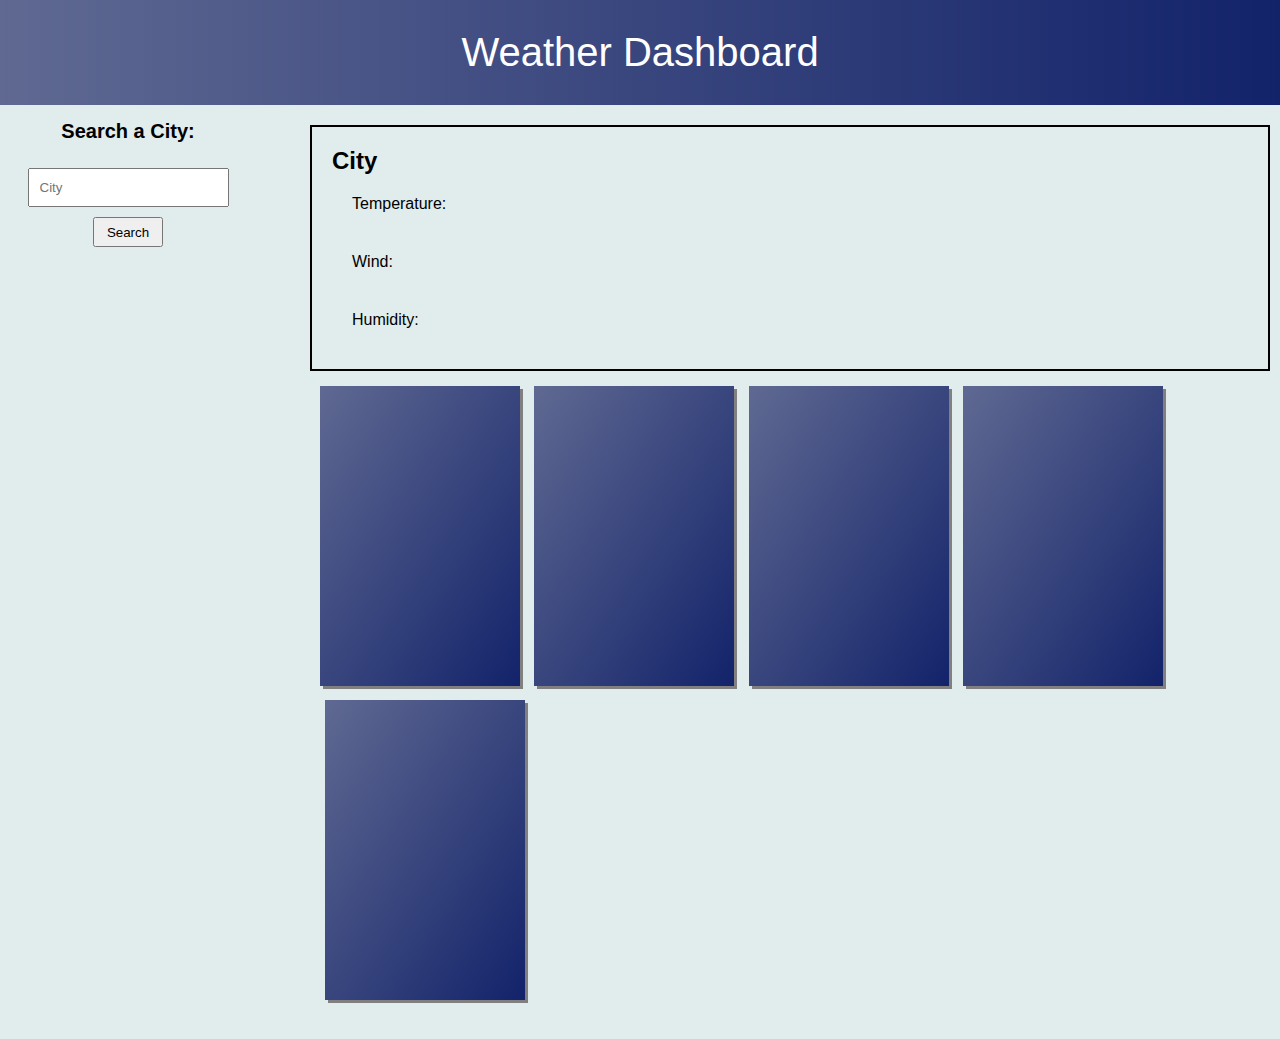
==== assets/index.html @ cf1f4bc3 "changes to html and css" ====
<!DOCTYPE html>
<html lang="en">
<head>
    <meta charset="UTF-8">
    <meta name="viewport" content="width=device-width, initial-scale=1.0">
    <link rel="stylesheet" href="./style.css">
    <title>Weather App</title>
</head>
<body>
    <header>Weather Dashboard</header>
    <aside>
        <div id="left-container">
            <h2 id="search">Search a City:</h2>
             <input placeholder="City"/>
             <button>Search</button>
       </div>
       <div id="history"></div>
    </aside>
    <article>
        <div id="today">
            <h2>City<span id="date"></span></h2>
            <ul>
                <li>Temperature:<span id="temperature"></span></li>
                <li>Wind:<span id="wind"></span></li>
                <li>Humidity:<span id="humidity"></span></li>
            </ul>
        </div>
        <div id="five-day">
            <p id="forecast-1"></p>
            <p id="forecast-2"></p>
            <p id="forecast-3"></p>
            <p id="forecast-4"></p>
            <p id="forecast-5"></p>
        </div>
    </article>
</body>
</html>
---- assets/style.css ----
* {
    box-sizing: border-box;
    padding: 0;
    margin: 0;
    font-family: 'Trebuchet MS', 'Lucida Sans Unicode', 'Lucida Grande', 'Lucida Sans', Arial, sans-serif;
}

body {
    background-color: #e1eced;
}

header {
    padding: 30px;
    font-size: 40px;
    text-align: center;
    background-image:linear-gradient(to left, #13236a, #5f6992) ;
    color: #ffffff;
}

header h1 {
    display: inline-block;
}

aside{
    display:block;
    width: 20%;
    clear: both;
    float: left;
    width: 20%;
    height: 100%;
}

#left-container{
    text-align: center;
    width: 100%;
    height: 100%;
}

button{
    width: 70px;
    height:30px;
}
#search{
    padding: 15px;
    font-size: 20px;
}
article{
    width: 75%;
    margin: 20px 20px;
    margin-right:10px;
    float: right;
}

#today{
    border: 2px solid black;
    padding: 20px;
}

input{
    padding: 10px;
    margin: 10px;
}

#forecast-2,
#forecast-3,
#forecast-4 {
    display: inline-block;
    margin: 5px;
    background-image: linear-gradient(to bottom right,#5f6992, #13236a);
    width: 200px;
    height: 300px;
    box-shadow: 3px 3px gray;
}

#forecast-1{
    display: inline-block;
    margin-top: 5px;
    margin-bottom:5px;
    margin-right:5px;
    background-image: linear-gradient(to bottom right,#5f6992, #13236a);
    width: 200px;
    height: 300px;
    box-shadow: 3px 3px gray;
}

#forecast-5{
    display: inline-block;
    margin-top: 5px;
    margin-bottom:5px;
    margin-left:5px;
    background-image: linear-gradient(to bottom right,#5f6992, #13236a);
    width: 200px;
    height: 300px;
    box-shadow: 3px 3px gray;
}


 li{
    list-style-type: none;
    padding: 20px;
}

#five-day{
    margin: 10px;
  
}
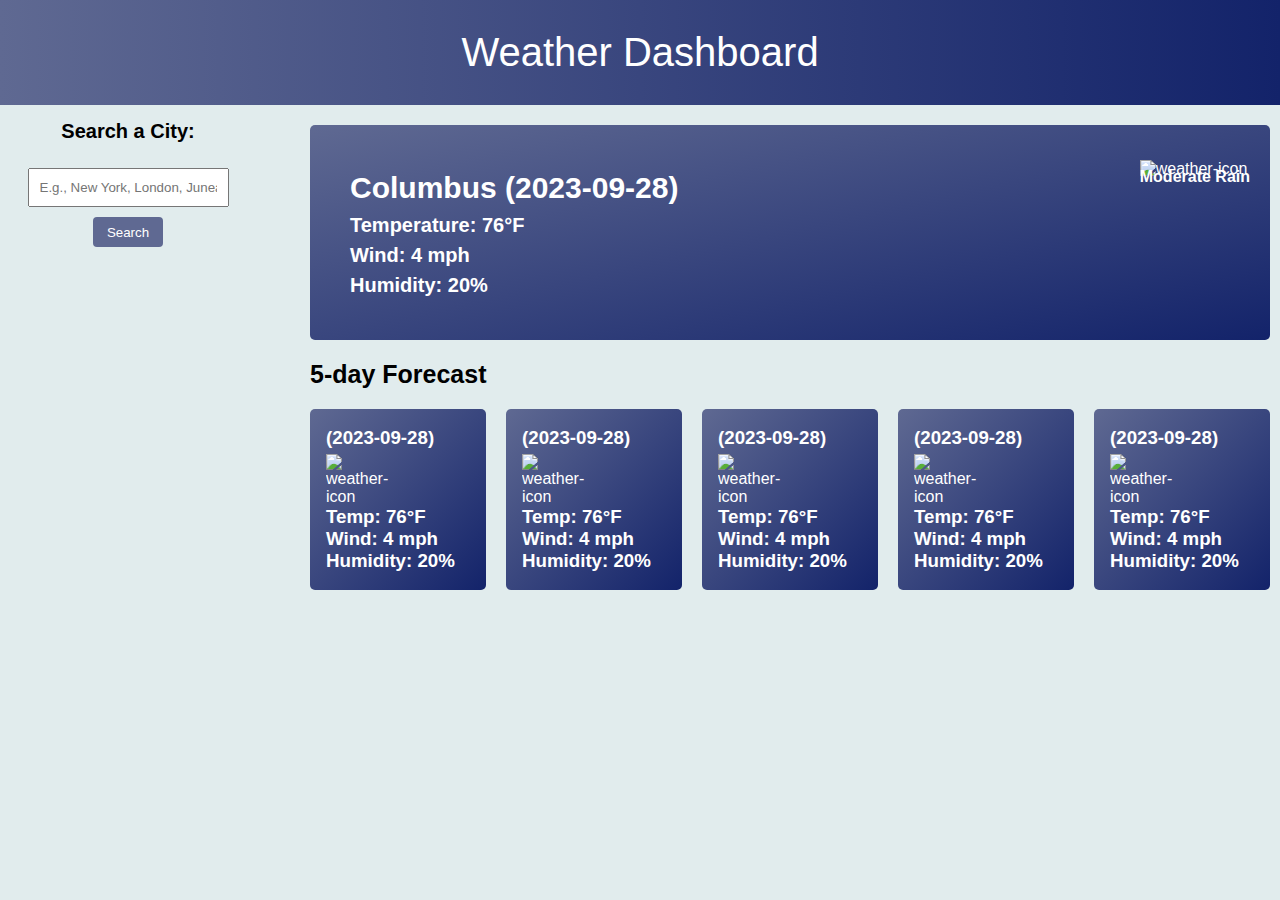
==== commit 8751ec79: "made changes to html, css, and JS" ====
--- a/assets/index.html
+++ b/assets/index.html
@@ -11,27 +11,64 @@
     <aside>
         <div id="left-container">
             <h2 id="search">Search a City:</h2>
-             <input placeholder="City"/>
-             <button>Search</button>
+             <input id="city-input" placeholder="E.g., New York, London, Juneau"/>
+             <button id="button">Search</button>
        </div>
        <div id="history"></div>
     </aside>
-    <article>
+    <article id="weather-data">
         <div id="today">
-            <h2>City<span id="date"></span></h2>
-            <ul>
-                <li>Temperature:<span id="temperature"></span></li>
-                <li>Wind:<span id="wind"></span></li>
-                <li>Humidity:<span id="humidity"></span></li>
-            </ul>
-        </div>
+            <div id=weather-details>
+                <h2>Columbus (2023-09-28)</h2>
+                <h4>Temperature: 76°F</h4>
+                <h4>Wind: 4 mph</h4>
+                <h4>Humidity: 20%</h4>
+            </div>
+                <div id="icon"><img src=https://openweathermap.org/img/wn/10d@4x.png alt= "weather-icon">
+                    <h4>Moderate Rain</h4>
+                </div>
+            </div>
         <div id="five-day">
-            <p id="forecast-1"></p>
-            <p id="forecast-2"></p>
-            <p id="forecast-3"></p>
-            <p id="forecast-4"></p>
-            <p id="forecast-5"></p>
-        </div>
+            <h2>5-day Forecast</h2>
+                <ul class="weather-cards">
+                    <li class="card">
+                        <h3>(2023-09-28)</h2>
+                        <img src=https://openweathermap.org/img/wn/10d@2x.png alt= "weather-icon">
+                        <h3>Temp: 76°F</h3>
+                        <h3>Wind: 4 mph</h3>
+                        <h3>Humidity: 20%</h3>
+                     </li>
+                     <li class="card">
+                        <h3>(2023-09-28)</h2>
+                        <img src=https://openweathermap.org/img/wn/10d@2x.png alt= "weather-icon">
+                        <h3>Temp: 76°F</h3>
+                        <h3>Wind: 4 mph</h3>
+                        <h3>Humidity: 20%</h3>
+                     </li>
+                     <li class="card">
+                        <h3>(2023-09-28)</h2>
+                        <img src=https://openweathermap.org/img/wn/10d@2x.png alt= "weather-icon">
+                        <h3>Temp: 76°F</h3>
+                        <h3>Wind: 4 mph</h3>
+                        <h3>Humidity: 20%</h3>
+                     </li>
+                     <li class="card">
+                        <h3>(2023-09-28)</h2>
+                        <img src=https://openweathermap.org/img/wn/10d@2x.png alt= "weather-icon">
+                        <h3>Temp: 76°F</h3>
+                        <h3>Wind: 4 mph</h3>
+                        <h3>Humidity: 20%</h3>
+                     </li>
+                     <li class="card">
+                        <h3>(2023-09-28)</h2>
+                        <img src=https://openweathermap.org/img/wn/10d@2x.png alt= "weather-icon">
+                        <h3>Temp: 76°F</h3>
+                        <h3>Wind: 4 mph</h3>
+                        <h3>Humidity: 20%</h3>
+                     </li>
+                </ul>
+        </div> 
     </article>
+    <script src="script.js"></script>
 </body>
 </html>--- a/assets/style.css
+++ b/assets/style.css
@@ -13,7 +13,7 @@
     padding: 30px;
     font-size: 40px;
     text-align: center;
-    background-image:linear-gradient(to left, #13236a, #5f6992) ;
+    background-image: linear-gradient(to left, #13236a, #5f6992);
     color: #ffffff;
 }
 
@@ -21,8 +21,8 @@
     display: inline-block;
 }
 
-aside{
-    display:block;
+aside {
+    display: block;
     width: 20%;
     clear: both;
     float: left;
@@ -30,77 +30,88 @@
     height: 100%;
 }
 
-#left-container{
+#left-container {
     text-align: center;
     width: 100%;
     height: 100%;
 }
 
-button{
-    width: 70px;
-    height:30px;
-}
-#search{
-    padding: 15px;
-    font-size: 20px;
-}
-article{
-    width: 75%;
-    margin: 20px 20px;
-    margin-right:10px;
-    float: right;
-}
-
-#today{
-    border: 2px solid black;
-    padding: 20px;
-}
-
-input{
+input {
     padding: 10px;
     margin: 10px;
 }
 
-#forecast-2,
-#forecast-3,
-#forecast-4 {
-    display: inline-block;
-    margin: 5px;
-    background-image: linear-gradient(to bottom right,#5f6992, #13236a);
-    width: 200px;
-    height: 300px;
-    box-shadow: 3px 3px gray;
+button {
+    width: 70px;
+    height: 30px;
+    cursor: pointer;
+    outline: none;
+    border: none;
+    color: #fff;
+    border-radius: 4px;
+    background-color: #5f6992;
 }
 
-#forecast-1{
-    display: inline-block;
-    margin-top: 5px;
-    margin-bottom:5px;
-    margin-right:5px;
-    background-image: linear-gradient(to bottom right,#5f6992, #13236a);
-    width: 200px;
-    height: 300px;
-    box-shadow: 3px 3px gray;
+#search {
+    padding: 15px;
+    font-size: 20px;
 }
 
-#forecast-5{
-    display: inline-block;
-    margin-top: 5px;
-    margin-bottom:5px;
-    margin-left:5px;
-    background-image: linear-gradient(to bottom right,#5f6992, #13236a);
-    width: 200px;
-    height: 300px;
-    box-shadow: 3px 3px gray;
+article {
+    width: 75%;
+    margin: 20px 20px;
+    margin-right: 10px;
+    float: right;
+}
+
+#weather-details {
+    padding: 20px;
+    font-size: 20px;
+    line-height: 1.5;
+    color: #fff;
+}
+
+#today {
+    display: flex;
+    justify-content: space-between;
+    border-radius: 5px;
+    background-image: linear-gradient(to bottom right, #5f6992, #13236a);
+    color: #fff;
+    padding: 20px;
+}
+
+#today #icon img{
+    max-width: 120px;
+    margin-top: 15px;
+}
+
+#today #icon h4{
+    margin-top: -10px;
+    text-transform: capitalize;
+}
+
+#five-day h2{
+    font-size: 25px;
+    margin: 20px 0;
+}
+
+.weather-cards{
+    display: flex;
+    gap: 20px;
+}
+
+.weather-cards .card{
+    list-style: none;
+    color: #fff;
+    padding: 18px 16px;
+    border-radius: 5px;
+    background-image: linear-gradient(to bottom right, #5f6992, #13236a);
+    width: calc(100%/5);
+}
+
+.card img{
+    max-width: 70px;
+    margin: 5px 0 -12px 0;
 }
 
 
- li{
-    list-style-type: none;
-    padding: 20px;
-}
-
-#five-day{
-    margin: 10px;
-  
-}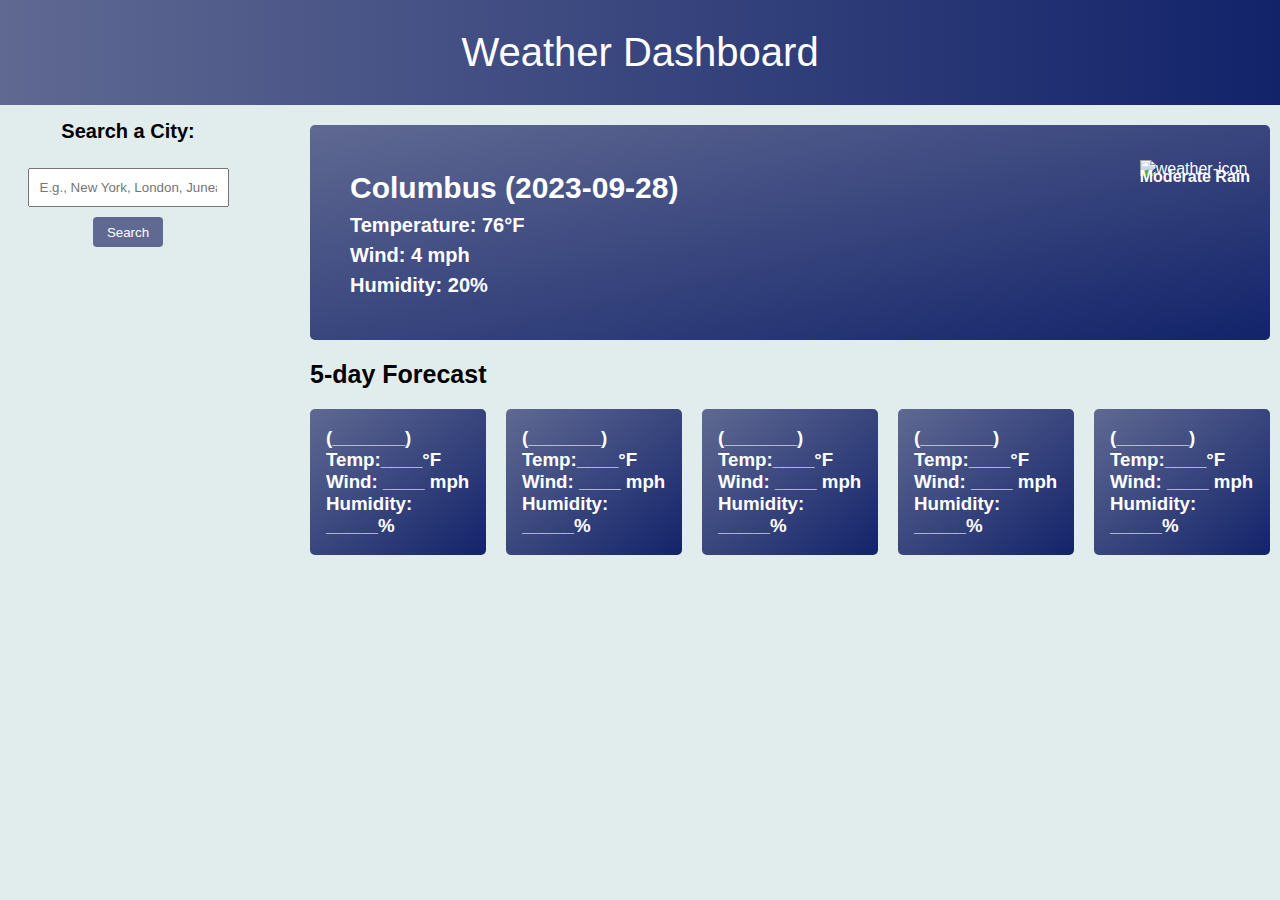
==== commit f02a0d21: "changes to html and JS" ====
--- a/assets/index.html
+++ b/assets/index.html
@@ -20,7 +20,7 @@
         <div id="today">
             <div id=weather-details>
                 <h2>Columbus (2023-09-28)</h2>
-                <h4>Temperature: 76°F</h4>
+                <h4 class="temperature">Temperature: 76°F</h4>
                 <h4>Wind: 4 mph</h4>
                 <h4>Humidity: 20%</h4>
             </div>
@@ -32,39 +32,34 @@
             <h2>5-day Forecast</h2>
                 <ul class="weather-cards">
                     <li class="card">
-                        <h3>(2023-09-28)</h2>
-                        <img src=https://openweathermap.org/img/wn/10d@2x.png alt= "weather-icon">
-                        <h3>Temp: 76°F</h3>
-                        <h3>Wind: 4 mph</h3>
-                        <h3>Humidity: 20%</h3>
+                        <h3>(_______)</h3>
+                        <h3>Temp:____°F</h3>
+                        <h3>Wind: ____ mph</h3>
+                        <h3>Humidity: _____%</h3>
                      </li>
                      <li class="card">
-                        <h3>(2023-09-28)</h2>
-                        <img src=https://openweathermap.org/img/wn/10d@2x.png alt= "weather-icon">
-                        <h3>Temp: 76°F</h3>
-                        <h3>Wind: 4 mph</h3>
-                        <h3>Humidity: 20%</h3>
+                        <h3>(_______)</h3>
+                        <h3 class="temperature">Temp:____°F</h3>
+                        <h3>Wind: ____ mph</h3>
+                        <h3>Humidity: _____%</h3>
                      </li>
                      <li class="card">
-                        <h3>(2023-09-28)</h2>
-                        <img src=https://openweathermap.org/img/wn/10d@2x.png alt= "weather-icon">
-                        <h3>Temp: 76°F</h3>
-                        <h3>Wind: 4 mph</h3>
-                        <h3>Humidity: 20%</h3>
+                        <h3>(_______)</h3>
+                        <h3 class="temperature">Temp:____°F</h3>
+                        <h3>Wind: ____ mph</h3>
+                        <h3>Humidity: _____%</h3>
                      </li>
                      <li class="card">
-                        <h3>(2023-09-28)</h2>
-                        <img src=https://openweathermap.org/img/wn/10d@2x.png alt= "weather-icon">
-                        <h3>Temp: 76°F</h3>
-                        <h3>Wind: 4 mph</h3>
-                        <h3>Humidity: 20%</h3>
+                        <h3>(_______)</h3>
+                        <h3 class="temperature">Temp:____°F</h3>
+                        <h3>Wind: ____ mph</h3>
+                        <h3>Humidity: _____%</h3>
                      </li>
                      <li class="card">
-                        <h3>(2023-09-28)</h2>
-                        <img src=https://openweathermap.org/img/wn/10d@2x.png alt= "weather-icon">
-                        <h3>Temp: 76°F</h3>
-                        <h3>Wind: 4 mph</h3>
-                        <h3>Humidity: 20%</h3>
+                        <h3>(_______)</h3>
+                        <h3 class="temperature">Temp:____°F</h3>
+                        <h3>Wind: ____ mph</h3>
+                        <h3>Humidity: _____%</h3>
                      </li>
                 </ul>
         </div> 
